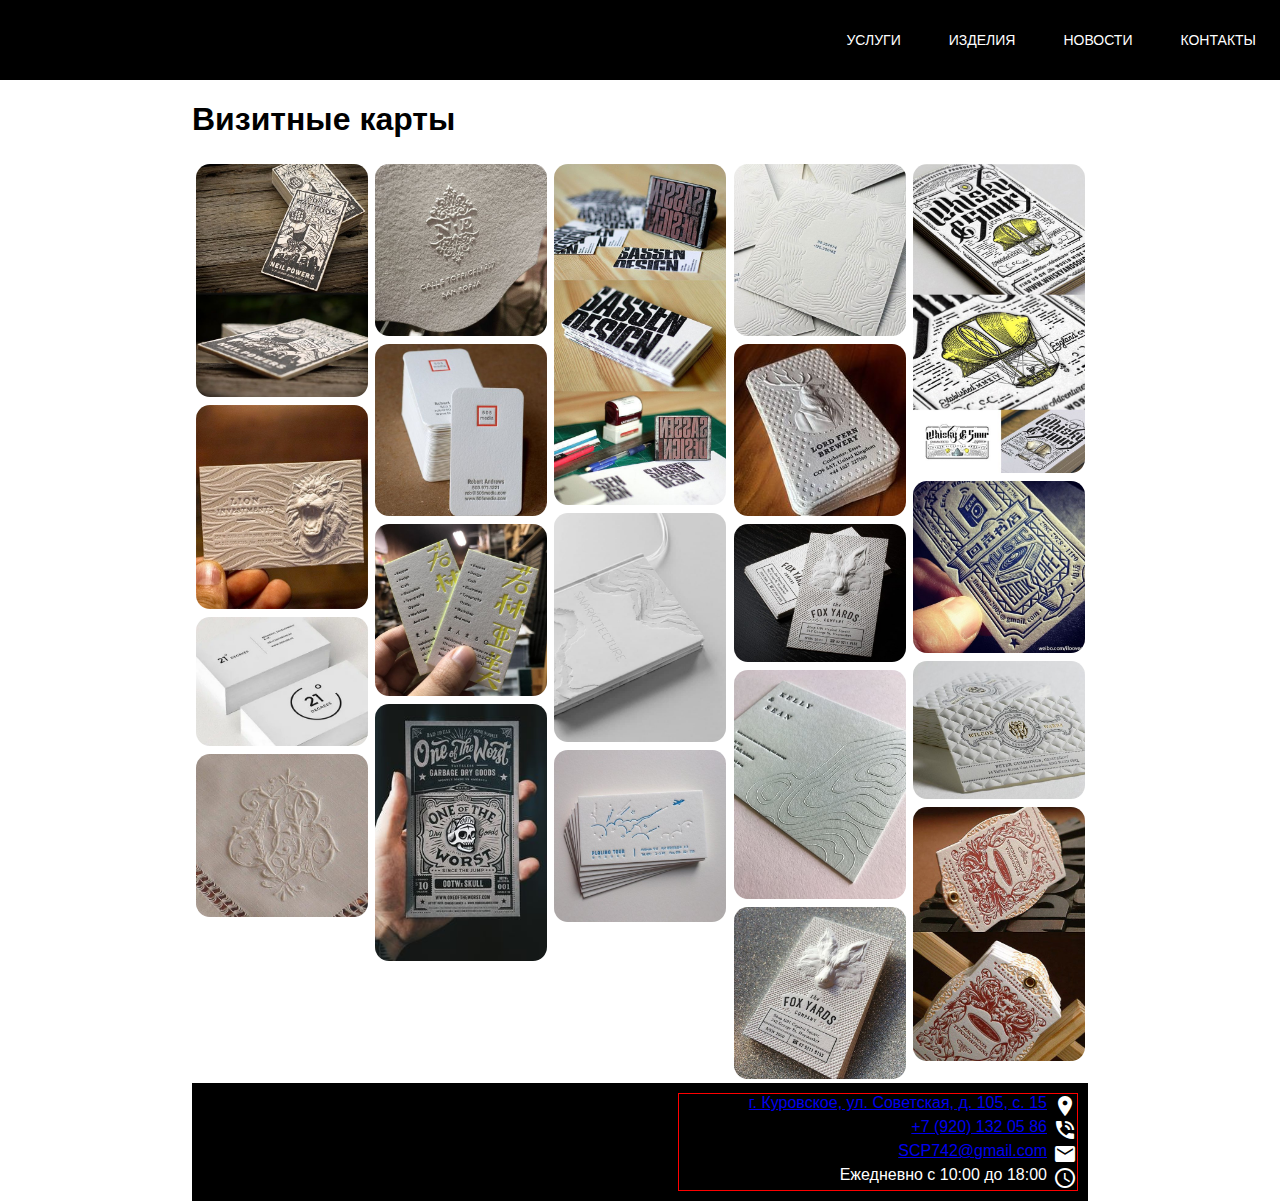
==== HTML/BUSINESS_CARDS/index.html @ aafb3e32 "-" ====
<!DOCTYPE html>
<html lang="en">
<head>
    <meta charset="UTF-8">
    <meta name="viewport" content="width=device-width, initial-scale=1.0">
    <link rel="stylesheet" href="../../CSS/main.css">
    <link rel="stylesheet" href="../../CSS/header.css">
    <link rel="stylesheet" href="../../CSS/footer.css">
    <link rel="stylesheet" href="CSS/">
    <link href="https://fonts.googleapis.com/icon?family=Material+Icons" rel="stylesheet">
    <title>Визитные карты</title>
    
    <style>
        * {
            box-sizing: border-box;
        }
        
        
        .WRAPPER {
            margin: 0 auto;
            width: 70%;
        }
        
        
        
        
        
        #photos {
            /* Prevent vertical gaps */
            line-height: 0;

            -webkit-column-count: 5;
            -webkit-column-gap:   0px;
            -moz-column-count:    5;
            -moz-column-gap:      0px;
            column-count:         5;
            column-gap:           0px;  
        }

        #photos img {
            /* Just in case there are inline attributes */
            width: 96% !important;
            height: auto !important;
            border-radius: 14px;
            margin: 4px;
        }
        @media (max-width: 1200px) {
          #photos {
          -moz-column-count:    4;
          -webkit-column-count: 4;
          column-count:         4;
          }
        }
        @media (max-width: 1000px) {
          #photos {
          -moz-column-count:    3;
          -webkit-column-count: 3;
          column-count:         3;
          }
        }
        @media (max-width: 800px) {
          #photos {
          -moz-column-count:    2;
          -webkit-column-count: 2;
          column-count:         2;
          }
        }
        @media (max-width: 400px) {
          #photos {
          -moz-column-count:    1;
          -webkit-column-count: 1;
          column-count:         1;
          }
        }
    </style>
    
</head>

<body>

        <header>
            <div class="WRAPPER">
                <div class="logo"></div>
                <div class="buttons">
                    <div class="button">услуги</div>
                    <div class="button">изделия</div>
                    <div class="button">новости</div>
                    <div class="button">контакты</div>
                </div>
            </div>
        </header>
        
        <div class="WRAPPER">
        
        <main>
           
           <H1>Визитные карты</H1>
           
            <section class="PICTIRES" id="photos"></section>
        </main>

        <footer>
            <div class="info" style="color: white">
                <div style="text-align: right; margin-left: auto; border: 1px solid red; display: grid; grid-template-columns: 3fr 30px; width: 400px;">
                    <div><a href="https://yandex.ru/maps/-/CLUNnwq">г. Куровское, ул. Советская, д. 105, с. 15</a></div>
                    <span class="material-icons">location_on</span>
                    <div><a href="tel:+79201320586">+7 (920) 132 05 86</a></div>
                    <span class="material-icons">phone_in_talk</span>
                    <div><a href="mailto:scp742@gmail.com?subject=Здравствуйте">SCP742@gmail.com</a></div>
                    <span class="material-icons">mail</span>
                    <div>Ежедневно с 10:00 до 18:00</div>
                    <span class="material-icons">schedule</span>
                </div>
            </div>
        </footer>
    </div>

    <!-- Библиотеки -->
    <script type="text/javascript" src="SCRIPT/PINTEREST.js"></script>
</body></html>
---- CSS/main.css ----
:root{
    --color-1: #FFF;
    --color-2: #000;
    --color-3: orange;
    --color-sample: #343434;
    --Y: #FEED00;
    --P: #E4097F;
    --B: #01A0E2;
}



body{
    padding: 0;
    margin: 0;
    font-family: sans-serif;
}

html,
body {
	height: 100%;
	padding: 0;
	margin: 0;
}

.wrapper {
	min-height: 100%;
	display: flex;
	flex-direction: column;
}

main {
	flex: 1 1 auto;
}

.material-icons.orange600 { color: #FB8C00; }
---- CSS/header.css ----
:root {
    --header-height: 80px;
    --logo-margin: 8px;
}

header {
    background-color: var(--color-2);
    height: var(--header-height);
    width: 100wv;
    position: relative;
    color: #FFF
}

header > .logo {
    aspect-ratio: 1/1;
    position: absolute;
    margin: var(--logo-margin);
    background-color: gray;
    height: calc( var(--header-height) - var(--logo-margin)*2 );
}

header .buttons {
    position: absolute;
    height: var(--header-height);
    right: 0;
    
    /* выравнивание кнопок по вертикали */
    display: flex;
    flex-wrap: wrap;
    align-content:center;
}

header .button {
    font-size: 14px;
    border: 4px solid transparent;
    margin: 10px;
    padding: 6px 10px;
    text-transform: uppercase;
}

header .button:hover {
    color: var(--color-3);
    border-color: var(--color-3);
}
---- CSS/footer.css ----
footer {
    background-color: #000;
    width: 100wv;
    padding: 10px;
}
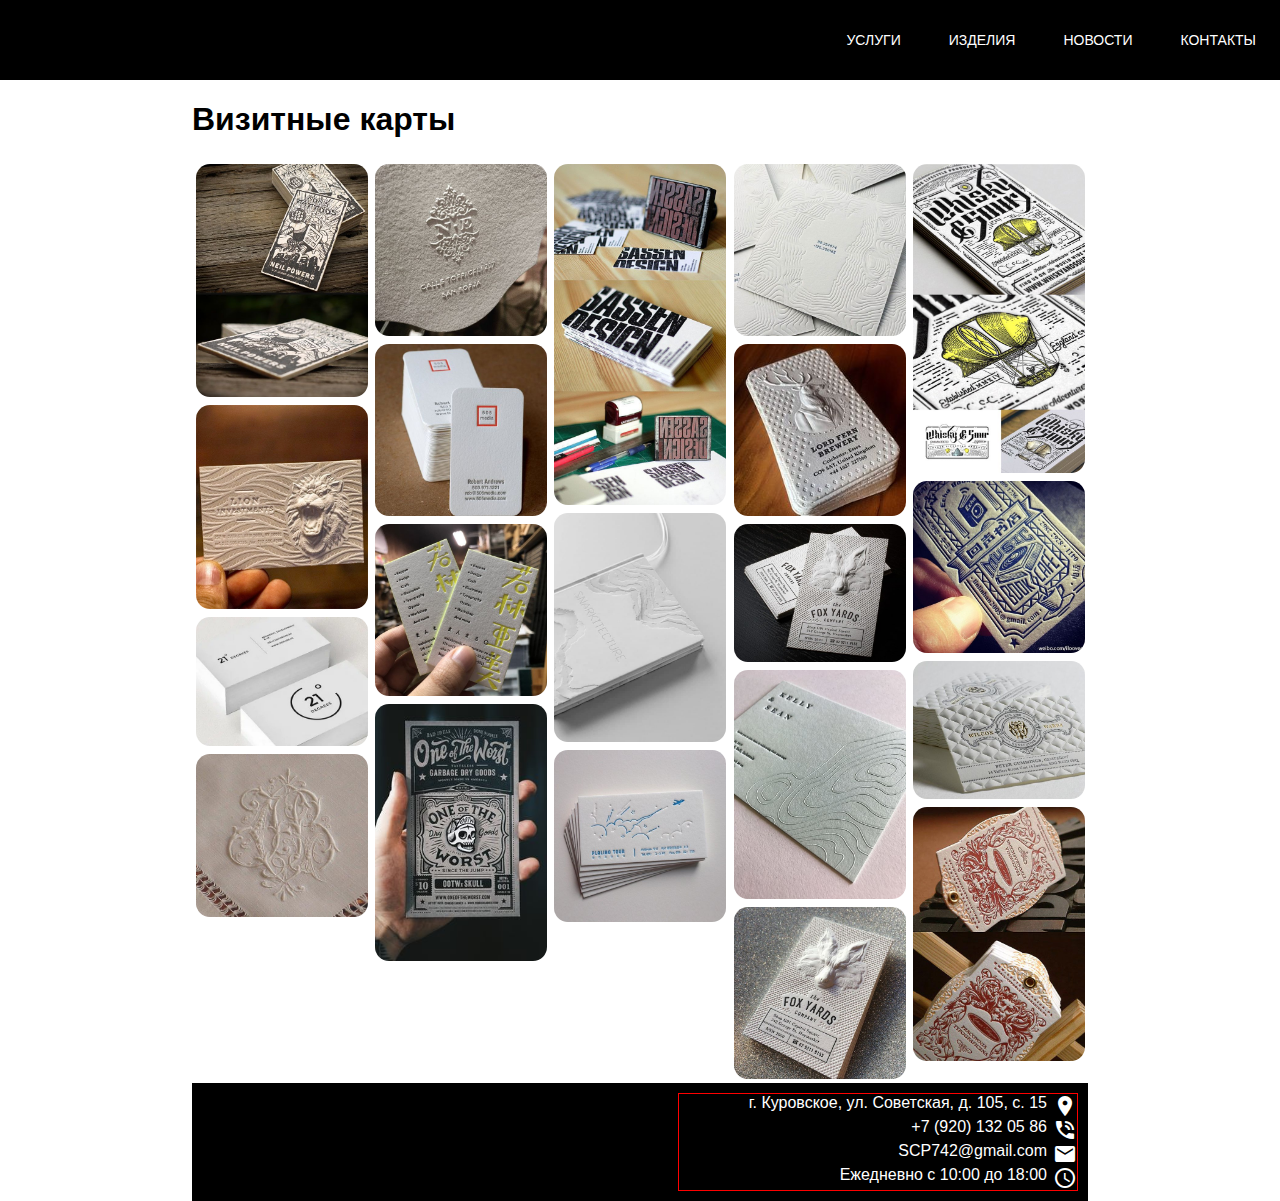
==== commit 41a7d810: "-" ====
--- a/HTML/BUSINESS_CARDS/index.html
+++ b/HTML/BUSINESS_CARDS/index.html
@@ -14,15 +14,6 @@
         * {
             box-sizing: border-box;
         }
-        
-        
-        .WRAPPER {
-            margin: 0 auto;
-            width: 70%;
-        }
-        
-        
-        
         
         
         #photos {
--- a/CSS/main.css
+++ b/CSS/main.css
@@ -8,7 +8,9 @@
     --B: #01A0E2;
 }
 
-
+* {
+    box-sizing: border-box
+}
 
 body{
     padding: 0;
@@ -23,14 +25,29 @@
 	margin: 0;
 }
 
+/*
 .wrapper {
 	min-height: 100%;
 	display: flex;
 	flex-direction: column;
+}
+*/
+
+.WRAPPER {
+    margin: 0 auto;
+    width: 70%;
 }
 
 main {
 	flex: 1 1 auto;
 }
 
-.material-icons.orange600 { color: #FB8C00; }+.material-icons.orange600 { color: #FB8C00; }
+
+@media ( orientation: portrait ) {
+    .WRAPPER {
+        width: 100%;
+        padding: 10px;
+    }
+    
+}--- a/CSS/footer.css
+++ b/CSS/footer.css
@@ -2,4 +2,9 @@
     background-color: #000;
     width: 100wv;
     padding: 10px;
+}
+
+footer a {
+    text-decoration: none;
+    color: #FFF;
 }